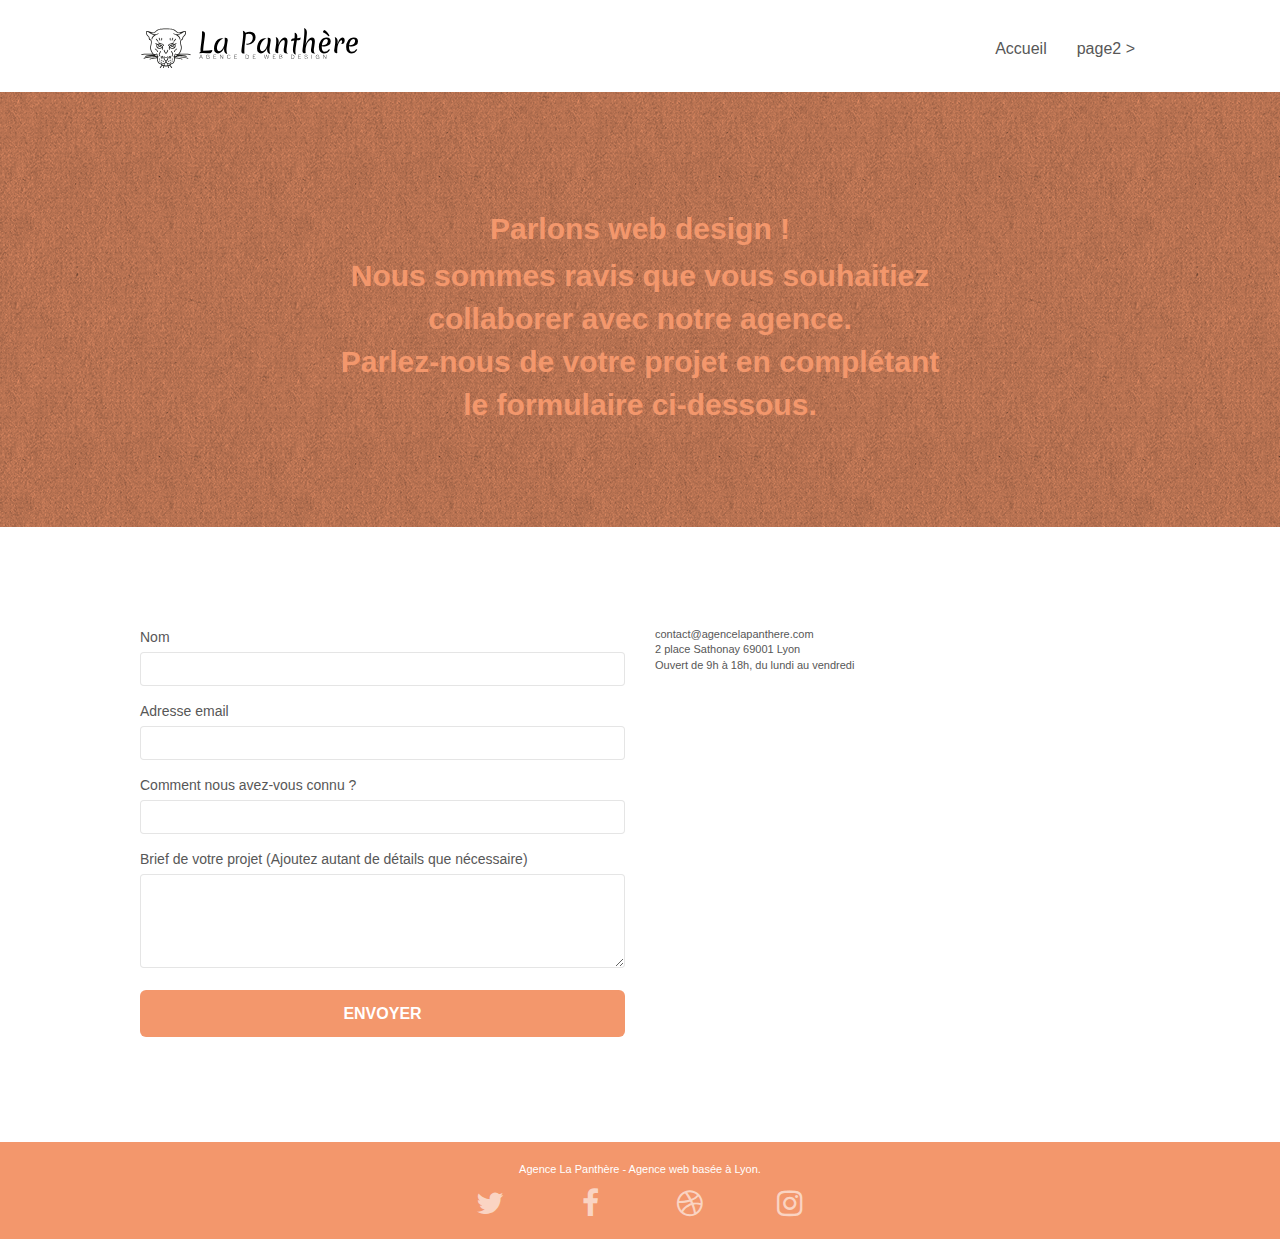
==== page2.html @ f2191a40 "start & first correc" ====
<!doctype html>
<html lang="Default">
<head>
    <meta charset="utf-8">
    <meta name="keywords" content="">
    <meta name="description" content="">
    <meta name="viewport" content="width=device-width, initial-scale=1.0, viewport-fit=cover">
    <link rel="shortcut icon" type="image/png" href="favicon.jpg">
    
	<link rel="stylesheet" type="text/css" href="./css/bootstrap.css">
	<link rel="stylesheet" type="text/css" href="style.css">
	<link rel="stylesheet" type="text/css" href="./css/font-awesome.css">
	<link rel="stylesheet" type="text/css" href="./css/et-line.css">
	
    
	<script src="./js/jquery-2.1.0.js"></script>
	<script src="./js/bootstrap.js"></script>
	<script src="./js/blocs.js"></script>
	<script src="./js/jqBootstrapValidation.js"></script>
	<script src="./js/formHandler.js"></script>
    <title>page2</title>

    
<!-- Analytics -->
 
<!-- Analytics END -->
    
</head>
<body>
<!-- Principal conteneur -->
<div class="page-container">
    
<!-- bloc-0 -->
<div class="bloc bgc-white l-bloc " id="bloc-0">
	<div class="container bloc-sm">
		<nav class="navbar row">
			<div class="navbar-header">
				<a class="navbar-brand" href="index.html"><img src="img/agence-la-panthere-monochrome.svg" alt="atlanta web design logo" height="40" /></a>
				<button id="nav-toggle" type="button" class="ui-navbar-toggle navbar-toggle" data-toggle="collapse" data-target=".navbar-1">
					<span class="sr-only">Toggle navigation</span><span class="icon-bar"></span><span class="icon-bar"></span><span class="icon-bar"></span>
				</button>
			</div>
			<div class="collapse navbar-collapse navbar-1 special-dropdown-nav">
				<ul class="site-navigation nav navbar-nav">
					<li>
						<a href="index.html">Accueil</a>
					</li>
					<li>
					</li>
					<li>
						<a href="page2.html">page2 &gt;</a>
					</li>
				</ul>
			</div>
		</nav>
	</div>
</div>
<!-- bloc-0 END -->

<!-- bloc-6 -->
<div class="bloc bg-dots-bg bg-repeat bgc-atomic-tangerine d-bloc bloc-bg-texture texture-paper" id="bloc-6">
	<div class="container bloc-lg">
		<div class="row">
			<div class="col-sm-12">
				<h1 class="text-center hero-bloc-text tc-white">
					Parlons web design !
				</h1>
				<p class="text-center mg-lg tc-white tight-width-whitespace">
					Nous sommes ravis que vous souhaitiez collaborer avec notre agence.<br>
					Parlez-nous de votre projet en complétant le formulaire ci-dessous.
				</p>
			</div>
		</div>
	</div>
</div>
<!-- bloc-6 END -->

<!-- bloc-7 -->
<div class="bloc bgc-white l-bloc" id="bloc-7">
	<div class="container bloc-lg">
		<div class="row">
			<div class="col-sm-6">
				<form id="form_1" novalidate success-msg="Your message has been sent." fail-msg="Sorry it seems that our mail server is not responding, Sorry for the inconvenience!">
					<div class="form-group">
						<label>
							Nom
						</label>
						<input id="name" class="form-control" required />
					</div>
					<div class="form-group">
						<label>
							Adresse email
						</label>
						<input id="email" class="form-control" type="email" required />
					</div>
					<div class="form-group">
						<label>
							Comment nous avez-vous connu ?
						</label>
						<input class="form-control" type="email" required id="input_504" />
					</div>
					<div class="form-group">
						<label>
							Brief de votre projet (Ajoutez autant de détails que nécessaire)<br>
						</label><textarea id="message" class="form-control" rows="4" cols="50" required></textarea>
					</div> 
					<button class="bloc-button btn btn-lg btn-block cta-hero btn-atomic-tangerine" type="submit">
						Envoyer
					</button>
				</form>
			</div>
			<div class="col-sm-6">
				<p>
					contact@agencelapanthere.com<br>2 place Sathonay 69001 Lyon<br>Ouvert de 9h à 18h, du lundi au vendredi<br>
				</p>
			</div>
		</div>
	</div>
</div>
<!-- bloc-7 END -->

<!-- ScrollToTop Button -->
<a class="bloc-button btn btn-d scrollToTop" onclick="scrollToTarget('1')"><span class="fa fa-chevron-up"></span></a>
<!-- ScrollToTop Button END-->


<!-- Footer - bloc-8 -->
<div class="bloc bgc-atomic-tangerine d-bloc" id="bloc-8">
	<div class="container bloc-sm">
		<div class="row">
			<div class="col-sm-12">
				<p class="text-center white">
					Agence La Panthère - Agence web basée à Lyon.<br>
				</p>
				<div class="row row-no-gutters social">
					<div class="col-sm-3">
						<div class="text-center">
							<a class="social" href="index.html"><span class="fa fa-twitter icon-md"></span></a>
						</div>
					</div>
					<div class="col-sm-3">
						<div class="text-center">
							<a class="social" href="index.html"><span class="fa fa-facebook icon-md"></span></a>
						</div>
					</div>
					<div class="col-sm-3">
						<div class="text-center">
							<a class="social" href="index.html"><span class="fa fa-dribbble icon-md"></span></a>
						</div>
					</div>
					<div class="col-sm-3">
						<div class="text-center">
							<a class="social" href="index.html"><span class="fa fa-instagram icon-md"></span></a>
						</div>
					</div>
				</div>
			</div>
		</div>
	</div>
</div>
<!-- Footer - bloc-8 END -->

</div>
<!-- Principal conteneur END -->
    

</body>
</html>
---- style.css ----
body {
    margin: 0;
    padding: 0;
    background: #FFF;
    overflow-x: hidden;
    -webkit-font-smoothing: antialiased;
    -moz-osx-font-smoothing: grayscale;
}

a,
button {
    transition: all .3s ease-in-out;
    outline: none!important;
}

a:hover {
    text-decoration: none;
    cursor: pointer;
}

#page-loading-blocs-notifaction {
    position: fixed;
    top: 0;
    bottom: 0;
    width: 100%;
    z-index: 100000;
    background: #FFFFFF url("img/pageload-spinner.gif") no-repeat center center;
}

.bloc {
    width: 100%;
    clear: both;
    background: 50% 50% no-repeat;
    padding: 0 50px;
    -webkit-background-size: cover;
    -moz-background-size: cover;
    -o-background-size: cover;
    background-size: cover;
    position: relative;
}

.bloc .container {
    padding-left: 0;
    padding-right: 0;
}

.bloc-lg {
    padding: 100px 50px;
}

.bloc-md {
    padding: 50px;
}

.bloc-sm {
    padding: 20px 50px;
}

.bg-center,
.bg-l-edge,
.bg-r-edge,
.bg-t-edge,
.bg-b-edge,
.bg-tl-edge,
.bg-bl-edge,
.bg-tr-edge,
.bg-br-edge,
.bg-repeat {
    -webkit-background-size: auto!important;
    -moz-background-size: auto!important;
    -o-background-size: auto!important;
    background-size: auto!important;
}

.bg-repeat {
    background: repeat;
}

.bg-t-edge {
    background: top no-repeat;
}

.bloc-bg-texture::before {
    content: "";
    background-size: 2px 2px;
    position: absolute;
    top: 0;
    bottom: 0;
    left: 0;
    right: 0;
}

.texture-paper::before {
    background: url("img/texture-paper.png");
    background-size: 280px 280px;
}

.b-parallax {
    background-attachment: fixed;
}

.d-bloc {
    color: rgba(255, 255, 255, .7);
}

.d-bloc button:hover {
    color: rgba(255, 255, 255, .9);
}

.d-bloc .icon-round,
.d-bloc .icon-square,
.d-bloc .icon-rounded,
.d-bloc .icon-semi-rounded-a,
.d-bloc .icon-semi-rounded-b {
    border-color: rgba(255, 255, 255, .9);
}

.d-bloc .divider-h span {
    border-color: rgba(255, 255, 255, .2);
}

.d-bloc .a-btn,
.d-bloc .navbar a,
.d-bloc .navbar-brand,
.d-bloc a .icon-sm,
.d-bloc a .icon-md,
.d-bloc a .icon-lg,
.d-bloc a .icon-xl,
.d-bloc h1 a,
.d-bloc h2 a,
.d-bloc h3 a,
.d-bloc h4 a,
.d-bloc h5 a,
.d-bloc h6 a,
.d-bloc p a {
    color: rgba(255, 255, 255, .6);
}

.d-bloc .a-btn:hover,
.d-bloc .navbar a:hover,
.d-bloc .navbar-brand:hover,
.d-bloc a:hover .icon-sm,
.d-bloc a:hover .icon-md,
.d-bloc a:hover .icon-lg,
.d-bloc a:hover .icon-xl,
.d-bloc h1 a:hover,
.d-bloc h2 a:hover,
.d-bloc h3 a:hover,
.d-bloc h4 a:hover,
.d-bloc h5 a:hover,
.d-bloc h6 a:hover,
.d-bloc p a:hover {
    color: rgba(255, 255, 255, 1);
}

.d-bloc .navbar-toggle .icon-bar {
    background: rgba(255, 255, 255, 1);
}

.d-bloc .btn-wire,
.d-bloc .btn-wire:hover {
    color: rgba(255, 255, 255, 1);
    border-color: rgba(255, 255, 255, 1);
}

.d-bloc .panel {
    color: rgba(0, 0, 0, .5);
}

.d-bloc .panel button:hover {
    color: rgba(0, 0, 0, .7);
}

.d-bloc .panel icon {
    border-color: rgba(0, 0, 0, .7);
}

.d-bloc .panel .divider-h span {
    border-color: rgba(0, 0, 0, .1);
}

.d-bloc .panel .a-btn {
    color: rgba(0, 0, 0, .6);
}

.d-bloc .panel .a-btn:hover {
    color: rgba(0, 0, 0, 1);
}

.d-bloc .panel .btn-wire,
.d-bloc .panel .btn-wire:hover {
    color: rgba(0, 0, 0, .7);
    border-color: rgba(0, 0, 0, .3);
}

.d-bloc .panel,
.l-bloc {
    color: rgba(0, 0, 0, .5);
}

.d-bloc .panel button:hover,
.l-bloc button:hover {
    color: rgba(0, 0, 0, .7);
}

.l-bloc .icon-round,
.l-bloc .icon-square,
.l-bloc .icon-rounded,
.l-bloc .icon-semi-rounded-a,
.l-bloc .icon-semi-rounded-b {
    border-color: rgba(0, 0, 0, .7);
}

.d-bloc .panel .divider-h span,
.l-bloc .divider-h span {
    border-color: rgba(0, 0, 0, .1);
}

.d-bloc .panel .a-btn,
.l-bloc .a-btn,
.l-bloc .navbar a,
.l-bloc .navbar-brand,
.l-bloc a .icon-sm,
.l-bloc a .icon-md,
.l-bloc a .icon-lg,
.l-bloc a .icon-xl,
.l-bloc h1 a,
.l-bloc h2 a,
.l-bloc h3 a,
.l-bloc h4 a,
.l-bloc h5 a,
.l-bloc h6 a,
.l-bloc p a {
    color: rgba(0, 0, 0, .6);
}

.d-bloc .panel .a-btn:hover,
.l-bloc .a-btn:hover,
.l-bloc .navbar a:hover,
.l-bloc .navbar-brand:hover,
.l-bloc a:hover .icon-sm,
.l-bloc a:hover .icon-md,
.l-bloc a:hover .icon-lg,
.l-bloc a:hover .icon-xl,
.l-bloc h1 a:hover,
.l-bloc h2 a:hover,
.l-bloc h3 a:hover,
.l-bloc h4 a:hover,
.l-bloc h5 a:hover,
.l-bloc h6 a:hover,
.l-bloc p a:hover {
    color: rgba(0, 0, 0, 1);
}

.l-bloc .navbar-toggle .icon-bar {
    color: rgba(0, 0, 0, .6);
}

.d-bloc .panel .btn-wire,
.d-bloc .panel .btn-wire:hover,
.l-bloc .btn-wire,
.l-bloc .btn-wire:hover {
    color: rgba(0, 0, 0, .7);
    border-color: rgba(0, 0, 0, .3);
}

.voffset {
    margin-top: 30px;
}

.voffset-lg {
    margin-top: 80px;
}

.row-no-gutters {
    margin-right: 0;
    margin-left: 0;
}

.row.row-no-gutters > [class^="col-"],
.row.row-no-gutters > [class*=" col-"] {
    padding-right: 0;
    padding-left: 0;
}

#bloc-1-hero h1 {
    font-size: 32px;
}

.navbar {
    margin-bottom: 0;
    z-index: 1;
}

.navbar-brand {
    height: auto;
    padding: 3px 15px;
    font-size: 25px;
    font-weight: normal;
    font-weight: 600;
    line-height: 44px;
}

.navbar-brand img {
    max-height: 200px;
    margin: 0 5px 0 0;
    display: inline;
}

.navbar-brand img[src$=svg] {
    min-width: 100px;
}

.nav-center .navbar-brand img {
    margin: 0;
}

.navbar .nav {
    padding-top: 2px;
    margin-right: -16px;
    float: right;
    z-index: 1;
}

.nav > li {
    float: left;
    margin-top: 4px;
    font-size: 16px;
}

.navbar-nav .open .dropdown-menu > li > a {
    text-align: inherit;
}

.nav > li a:hover,
.nav > li a:focus {
    background: transparent;
}

.navbar-toggle {
    margin: 10px 10px 0 0;
    border: 0px;
}

.navbar-toggle:hover {
    background: transparent!important;
}

.navbar-toggle .icon-bar {
    background-color: rgba(0, 0, 0, .5);
    width: 26px;
}

.nav-invert .navbar .nav {
    float: left;
}

.nav-invert .navbar-header,
.nav-invert .navbar-brand {
    float: right;
    position: relative;
    z-index: 2;
}

@media (min-width: 768px) {
    .site-navigation {
        position: absolute;
        top: 50%;
        right: 20px;
        transform: translate(0, -50%);
        -webkit-transform: translateY(-50%);
    }
    .nav > li .dropdown-menu a,
    .nav > li .dropdown-menu a:hover {
        color: #484848;
    }
    .nav-invert .site-navigation {
        left: 0;
        right: 0;
    }
    .nav-center {
        text-align: center;
    }
    .nav-center .navbar-header {
        width: 100%;
    }
    .nav-center .navbar-header,
    .nav-center .navbar-brand,
    .nav-center .nav > li {
        float: none;
        display: inline-block;
    }
    .nav-center .site-navigation {
        position: relative;
        width: 100%;
        right: 0;
        margin-right: 0px;
        margin-top: 20px;
    }
    .nav-center.mini-nav .navbar-toggle {
        float: none;
        margin: 10px auto 0;
    }
}

.nav > li > .dropdown a {
    background: none!important;
    display: block;
    padding: 14px 15px;
}

nav .caret {
    margin: 0 5px;
}

.dropdown-menu .dropdown-menu {
    top: -8px;
    left: 100%;
}

.dropdown-menu .dropmenu-flow-right {
    top: 100%;
    left: 0;
    margin-left: -1px;
    border-top-left-radius: 0;
    border-top-right-radius: 0;
}

.dropdown-menu .dropdown span {
    border: 4px solid black;
    border-top-color: transparent;
    border-right-color: transparent;
    border-bottom-color: transparent;
    margin: 6px -5px 0 0!important;
    float: right;
}

.mg-md {
    margin-top: 10px;
    margin-bottom: 20px;
}

.mg-lg {
    margin-top: 10px;
    margin-bottom: 40px;
}

.btn {
    margin: 0 5px 5px 0;
}

.btn.pull-right {
    margin: 0 0 5px 5px;
}

.btn-d,
.btn-d:hover,
.btn-d:focus {
    color: #FFF;
    background: rgba(0, 0, 0, .3);
}

button {
    outline: none!important;
}

.btn-rd {
    border-radius: 40px;
}

.btn-clean {
    border: 1px solid rgba(0, 0, 0, .08);
    border-bottom-color: rgba(0, 0, 0, .1);
    text-shadow: 0 1px 0 rgba(0, 0, 1, .1);
    box-shadow: 0 1px 3px rgba(0, 0, 1, .25), inset 0 1px 0 0 rgba(255, 255, 255, .15);
}

.icon-md {
    font-size: 30px!important;
}

.icon-lg {
    font-size: 60px!important;
}

.sm-shadow {
    text-shadow: 0 1px 2px rgba(0, 0, 0, .3);
}

.panel-sq,
.panel-sq .panel-heading,
.panel-sq .panel-footer {
    border-radius: 0;
}

.panel-rd {
    border-radius: 30px;
}

.panel-rd .panel-heading {
    border-radius: 29px 29px 0 0;
}

.panel-rd .panel-footer {
    border-radius: 0 0 29px 29px;
}

.form-control {
    border-color: rgba(0, 0, 0, .1);
    box-shadow: none;
}

.scrollToTop {
    width: 40px;
    height: 40px;
    position: fixed;
    bottom: 20px;
    right: 20px;
    opacity: 0;
    z-index: 500;
    transition: all .3s ease-in-out;
}

.scrollToTop span {
    margin-top: 6px;
}

.showScrollTop {
    font-size: 14px;
    opacity: 1;
}

a[data-lightbox] {
    position: relative;
    display: block;
    text-align: center;
}

a[data-lightbox]:hover::before {
    content: "+";
    font-family: "HelveticaNeue-Light", "Helvetica Neue Light", "Helvetica Neue", Helvetica, Arial;
    font-size: 32px;
    width: 50px;
    height: 50px;
    margin-left: -25px;
    border-radius: 50%;
    background: rgba(0, 0, 0, .6);
    color: #FFF;
    font-weight: 100;
    z-index: 1;
    position: absolute;
    top: 50%;
    transform: translateY(-50%);
    -webkit-transform: translateY(-50%);
}

a[data-lightbox]:hover img {
    opacity: 0.6;
    -webkit-animation-fill-mode: none;
    animation-fill-mode: none;
}

#lightbox-modal {
    display: flex;
    align-items: center;
}

#lightbox-modal .modal-dialog {
    width: 90%;
    max-width: 900px;
    margin: 0 auto 0;
}

#lightbox-modal .modal-dialog img {
    max-height: 90vh;
    margin: 0 auto;
}

.lightbox-caption {
    padding: 20px;
    color: #FFF;
    background: rgba(0, 0, 0, .5);
    position: absolute;
    left: 15px;
    right: 15px;
    bottom: 5px;
}

.close-lightbox {
    color: #FFF;
    font-size: 30px;
    position: absolute;
    top: 20px;
    right: 20px;
    z-index: 20;
    background: rgba(0, 0, 0, .5);
    border: none;
    line-height: 30px;
    padding: 0 9px 5px;
    opacity: 0.3;
}

.close-lightbox:hover,
.next-lightbox:hover,
.prev-lightbox:hover {
    opacity: 1.0;
    color: #FFF;
}

.next-lightbox,
.prev-lightbox {
    font-size: 20px;
    color: rgba(255, 255, 255, .9);
    background: rgba(0, 0, 0, .5);
    transition: all .2s ease-in-out;
    position: absolute;
    top: 45%;
    z-index: 1;
    opacity: 0.4;
}

.next-lightbox {
    padding: 6px 8px 1px 13px;
    right: 25px;
}

.prev-lightbox {
    padding: 6px 13px 1px 10px;
    left: 25px;
}

.snapshot-lb .modal-body {
    padding-bottom: 45px;
}

.snapshot-lb .lightbox-caption {
    padding: 0;
    color: rgba(0, 0, 0, .5);
    background: none;
}

h1,
h2,
h3,
h4,
h5,
h6,
p,
label,
.btn,
a {
    font-family: "helvetica";
    font-weight: 400;
    color: #575757!important;
}

.container {
    max-width: 1000px;
}

.hero-bloc-text {
    font-size: 38px;
}

.hero-bloc-text-sub {
    font-size: 36px;
}

.statement-bloc-text {
    line-height: 26px;
    font-style: italic;
    font-size: 20px;
    text-align: center;
    font-weight: lighter;
    max-width: 520px;
    margin: auto auto auto auto;
}

p {
    font-size: 11px;
}

.tight-width-whitespace {
    max-width: 600px;
    margin: auto auto auto auto;
}

.h1 {
    font-size: 20px;
    font-family: "Open Sans";
}

.cta-hero {
    margin-top: 22px;
    color: #FFFFFF!important;
    text-transform: uppercase;
    padding: 12px 28px 12px 28px;
    font-size: 16px;
    font-weight: 700;
}

.social {
    max-width: 400px;
    margin: auto auto auto auto;
}

h2 {
    font-size: 22px;
    line-height: 1.4em;
}

h3 {
    font-size: 15px;
    text-transform: uppercase;
    font-weight: 700;
    color: #333333!important;
}

.med-width-whitespace {
    max-width: 800px;
    margin: auto auto auto auto;
    box-shadow: 0px 0px 0px #000000;
}

h1 {
    color: #333333!important;
}

h4 {
    color: #333333!important;
}

.icons {
    margin-bottom: 14px;
    margin-top: 24px;
}

.white {
    color: #FFFFFF!important;
}

.portfolio-thumb {
    margin-bottom: 24px;
}

.portfolio-row {
    margin-bottom: 44px;
    margin-top: 50px;
}

.avatar {
    box-shadow: 0px 4px 9px rgba(0, 0, 0, 0.3);
}

.black-background {
    background-color: rgba(165, 147, 99, 0.7);
    padding: 40px 40px 40px 40px;
}

.bold-link {
    font-weight: 900;
    text-decoration: underline!important;
}

.bgc-white {
    background-color: #FFFFFF;
}

.bgc-dark-slate-blue {
    background-color: #364577;
}

.bgc-atomic-tangerine {
    background-color: #F3976C;
}

.tc-white {
    color: #F3976C!important;
    font-size: 30px;
    font-weight: 700;
}

.btn-atomic-tangerine {
    background: #F3976C;
    color: #FFFFFF!important;
}

.btn-atomic-tangerine:hover {
    background: #c27956!important;
    color: #FFFFFF!important;
}

.ltc-white {
    color: #FFFFFF!important;
}

.ltc-white:hover {
    color: #cccccc!important;
}

.ltc-atomic-tangerine {
    color: #F3976C!important;
}

.ltc-atomic-tangerine:hover {
    color: #c27956!important;
}

.icon-dark-slate-blue {
    color: #364577!important;
    border-color: #364577!important;
}

.bg-dots-bg {
    background-image: url("img/dots-bg.png");
}

.bg-lines-h2-bg {
    background-image: url("img/lines-h2-bg.png");
}

.bg-banniere {
    background-image: url("img/agence-la-panthere.jpg");
}

.bg-presentation {
    background-image: url("img/image-de-presentation.bmp");
}

@media (max-width: 1024px) {
    .bloc {
        padding-left: 20px;
        padding-right: 20px;
    }
    .bloc.full-width-bloc,
    .bloc-tile-2.full-width-bloc .container,
    .bloc-tile-3.full-width-bloc .container,
    .bloc-tile-4.full-width-bloc .container {
        padding-left: 0;
        padding-right: 0;
    }
}

@media (max-width: 992px) and (min-width: 768px) {
    .navbar .nav {
        max-width: 80%
    }
    .nav-center.navbar .nav {
        max-width: 100%
    }
}

@media only screen and (min-device-width: 768px) and (max-device-width: 1024px) and (orientation: landscape) {
    .b-parallax {
        background-attachment: scroll;
    }
}

@media only screen and (min-device-width: 1024px) and (max-device-width: 1366px) and (-webkit-min-device-pixel-ratio: 1.5) {
    .b-parallax {
        background-attachment: scroll;
    }
}

@media (max-width: 991px) {
    .container {
        width: 100%;
    }
    .b-parallax {
        background-attachment: scroll;
    }
    .page-container,
    #hero-bloc {
        overflow-x: hidden;
        position: relative;
    }
    .bloc {
        padding-left: constant(safe-area-inset-left);
        padding-right: constant(safe-area-inset-right);
    }
    .bloc-group,
    .bloc-group .bloc {
        display: block;
        width: 100%;
    }
    .bloc-fill-screen .fill-bloc-top-edge,
    .bloc-fill-screen .fill-bloc-bottom-edge {
        padding: 0 20px;
        padding-left: constant(safe-area-inset-left);
        padding-right: constant(safe-area-inset-right);
    }
}

@media (max-width: 767px) {
    .page-container {
        overflow-x: hidden;
        position: relative;
    }
    h1,
    h2,
    h3,
    h4,
    h5,
    h6,
    p,
    #disqus_thread {
        padding-left: 10px!important;
        padding-right: 10px!important;
    }
    .b-parallax {
        background-attachment: scroll;
    }
    .navbar .nav {
        padding-top: 0;
        border-top: 1px solid rgba(0, 0, 0, .2);
        float: none!important;
    }
    .navbar.row {
        margin-left: 0;
        margin-right: 0;
    }
    .site-navigation {
        position: inherit;
        transform: none;
        -webkit-transform: none;
        -ms-transform: none;
    }
    .nav > li {
        margin-top: 0;
        border-bottom: 1px solid rgba(0, 0, 0, .1);
        background: rgba(0, 0, 0, .05);
        text-align: left;
        padding-left: 15px;
        width: 100%;
    }
    .nav > li:hover {
        background: rgba(0, 0, 0, .08);
    }
    .dropdown .dropdown a .caret {
        float: none;
        margin: 5px 0 0 10px!important;
        border: 4px solid black;
        border-bottom-color: transparent;
        border-right-color: transparent;
        border-left-color: transparent;
    }
    #hero-bloc .navbar .nav {
        background: rgba(0, 0, 0, .8);
    }
    #hero-bloc .navbar .nav a {
        color: rgba(255, 255, 255, .6);
    }
    .hero {
        padding: 50px 0;
    }
    .hero-nav {
        left: -1px;
        right: -1px;
    }
    .navbar-collapse {
        padding: 0;
        overflow-x: hidden;
        -webkit-box-shadow: none;
        box-shadow: none;
    }
    .navbar-brand img {
        max-height: 40px;
        width: auto;
    }
    .nav-invert .navbar-header {
        float: none;
        width: 100%;
    }
    .nav-invert .navbar-toggle {
        float: left;
        margin-left: 10px;
    }
    .bloc {
        padding-left: 0;
        padding-right: 0;
    }
    .bloc-xxl,
    .bloc-xl,
    .bloc-lg {
        padding: 40px 0;
    }
    .bloc-sm,
    .bloc-md {
        padding-left: 0;
        padding-right: 0;
    }
    .bloc-tile-2 .container,
    .bloc-tile-3 .container,
    .bloc-tile-4 .container,
    .bloc-fill-screen .fill-bloc-top-edge,
    .bloc-fill-screen .fill-bloc-bottom-edge {
        padding-left: 0;
        padding-right: 0;
    }
    .a-block {
        padding: 0 10px;
    }
    .btn-dwn {
        display: none;
    }
    .voffset {
        margin-top: 5px;
    }
    .voffset-md {
        margin-top: 20px;
    }
    .voffset-lg {
        margin-top: 30px;
    }
    form {
        padding: 5px;
    }
    .close-lightbox {
        display: inline-block;
    }
    .blocsapp-device-iphone5 {
        background-size: 216px 425px;
        padding-top: 60px;
        width: 216px;
        height: 425px;
    }
    .blocsapp-device-iphone5 img {
        width: 180px;
        height: 320px;
    }
}

@media (max-width: 400px) {
    .bloc {
        padding-left: 0;
        padding-right: 0;
    }
}

@media (max-width: 767px) {
    .bloc-mob-center-text {
        text-align: center;
    }
}
---- css/et-line.css ----
@font-face {
    font-family: et-line;
    src: url(../fonts/et-line.eot);
    src: url(../fonts/et-line.eot?#iefix) format('embedded-opentype'), url(../fonts/et-line.woff) format('woff'), url(../fonts/et-line.ttf) format('truetype'), url(../fonts/et-line.svg#et-line) format('svg');
    font-weight: 400;
    font-style: normal
}

.et-icon-adjustments,
.et-icon-alarmclock,
.et-icon-anchor,
.et-icon-aperture,
.et-icon-attachment,
.et-icon-bargraph,
.et-icon-basket,
.et-icon-beaker,
.et-icon-bike,
.et-icon-book-open,
.et-icon-briefcase,
.et-icon-browser,
.et-icon-calendar,
.et-icon-camera,
.et-icon-caution,
.et-icon-chat,
.et-icon-circle-compass,
.et-icon-clipboard,
.et-icon-clock,
.et-icon-cloud,
.et-icon-compass,
.et-icon-desktop,
.et-icon-dial,
.et-icon-document,
.et-icon-documents,
.et-icon-download,
.et-icon-dribbble,
.et-icon-edit,
.et-icon-envelope,
.et-icon-expand,
.et-icon-facebook,
.et-icon-flag,
.et-icon-focus,
.et-icon-gears,
.et-icon-genius,
.et-icon-gift,
.et-icon-global,
.et-icon-globe,
.et-icon-googleplus,
.et-icon-grid,
.et-icon-happy,
.et-icon-hazardous,
.et-icon-heart,
.et-icon-hotairballoon,
.et-icon-hourglass,
.et-icon-key,
.et-icon-laptop,
.et-icon-layers,
.et-icon-lifesaver,
.et-icon-lightbulb,
.et-icon-linegraph,
.et-icon-linkedin,
.et-icon-lock,
.et-icon-magnifying-glass,
.et-icon-map,
.et-icon-map-pin,
.et-icon-megaphone,
.et-icon-mic,
.et-icon-mobile,
.et-icon-newspaper,
.et-icon-notebook,
.et-icon-paintbrush,
.et-icon-paperclip,
.et-icon-pencil,
.et-icon-phone,
.et-icon-picture,
.et-icon-pictures,
.et-icon-piechart,
.et-icon-presentation,
.et-icon-pricetags,
.et-icon-printer,
.et-icon-profile-female,
.et-icon-profile-male,
.et-icon-puzzle,
.et-icon-quote,
.et-icon-recycle,
.et-icon-refresh,
.et-icon-ribbon,
.et-icon-rss,
.et-icon-sad,
.et-icon-scissors,
.et-icon-scope,
.et-icon-search,
.et-icon-shield,
.et-icon-speedometer,
.et-icon-strategy,
.et-icon-streetsign,
.et-icon-tablet,
.et-icon-target,
.et-icon-telescope,
.et-icon-toolbox,
.et-icon-tools,
.et-icon-tools-2,
.et-icon-trophy,
.et-icon-tumblr,
.et-icon-twitter,
.et-icon-upload,
.et-icon-video,
.et-icon-wallet,
.et-icon-wine {
    font-family: et-line;
    speak: none;
    font-style: normal;
    font-weight: 400;
    font-variant: normal;
    text-transform: none;
    line-height: 1;
    -webkit-font-smoothing: antialiased;
    -moz-osx-font-smoothing: grayscale;
    display: inline-block
}

.et-icon-mobile:before {
    content: "\e000"
}

.et-icon-laptop:before {
    content: "\e001"
}

.et-icon-desktop:before {
    content: "\e002"
}

.et-icon-tablet:before {
    content: "\e003"
}

.et-icon-phone:before {
    content: "\e004"
}

.et-icon-document:before {
    content: "\e005"
}

.et-icon-documents:before {
    content: "\e006"
}

.et-icon-search:before {
    content: "\e007"
}

.et-icon-clipboard:before {
    content: "\e008"
}

.et-icon-newspaper:before {
    content: "\e009"
}

.et-icon-notebook:before {
    content: "\e00a"
}

.et-icon-book-open:before {
    content: "\e00b"
}

.et-icon-browser:before {
    content: "\e00c"
}

.et-icon-calendar:before {
    content: "\e00d"
}

.et-icon-presentation:before {
    content: "\e00e"
}

.et-icon-picture:before {
    content: "\e00f"
}

.et-icon-pictures:before {
    content: "\e010"
}

.et-icon-video:before {
    content: "\e011"
}

.et-icon-camera:before {
    content: "\e012"
}

.et-icon-printer:before {
    content: "\e013"
}

.et-icon-toolbox:before {
    content: "\e014"
}

.et-icon-briefcase:before {
    content: "\e015"
}

.et-icon-wallet:before {
    content: "\e016"
}

.et-icon-gift:before {
    content: "\e017"
}

.et-icon-bargraph:before {
    content: "\e018"
}

.et-icon-grid:before {
    content: "\e019"
}

.et-icon-expand:before {
    content: "\e01a"
}

.et-icon-focus:before {
    content: "\e01b"
}

.et-icon-edit:before {
    content: "\e01c"
}

.et-icon-adjustments:before {
    content: "\e01d"
}

.et-icon-ribbon:before {
    content: "\e01e"
}

.et-icon-hourglass:before {
    content: "\e01f"
}

.et-icon-lock:before {
    content: "\e020"
}

.et-icon-megaphone:before {
    content: "\e021"
}

.et-icon-shield:before {
    content: "\e022"
}

.et-icon-trophy:before {
    content: "\e023"
}

.et-icon-flag:before {
    content: "\e024"
}

.et-icon-map:before {
    content: "\e025"
}

.et-icon-puzzle:before {
    content: "\e026"
}

.et-icon-basket:before {
    content: "\e027"
}

.et-icon-envelope:before {
    content: "\e028"
}

.et-icon-streetsign:before {
    content: "\e029"
}

.et-icon-telescope:before {
    content: "\e02a"
}

.et-icon-gears:before {
    content: "\e02b"
}

.et-icon-key:before {
    content: "\e02c"
}

.et-icon-paperclip:before {
    content: "\e02d"
}

.et-icon-attachment:before {
    content: "\e02e"
}

.et-icon-pricetags:before {
    content: "\e02f"
}

.et-icon-lightbulb:before {
    content: "\e030"
}

.et-icon-layers:before {
    content: "\e031"
}

.et-icon-pencil:before {
    content: "\e032"
}

.et-icon-tools:before {
    content: "\e033"
}

.et-icon-tools-2:before {
    content: "\e034"
}

.et-icon-scissors:before {
    content: "\e035"
}

.et-icon-paintbrush:before {
    content: "\e036"
}

.et-icon-magnifying-glass:before {
    content: "\e037"
}

.et-icon-circle-compass:before {
    content: "\e038"
}

.et-icon-linegraph:before {
    content: "\e039"
}

.et-icon-mic:before {
    content: "\e03a"
}

.et-icon-strategy:before {
    content: "\e03b"
}

.et-icon-beaker:before {
    content: "\e03c"
}

.et-icon-caution:before {
    content: "\e03d"
}

.et-icon-recycle:before {
    content: "\e03e"
}

.et-icon-anchor:before {
    content: "\e03f"
}

.et-icon-profile-male:before {
    content: "\e040"
}

.et-icon-profile-female:before {
    content: "\e041"
}

.et-icon-bike:before {
    content: "\e042"
}

.et-icon-wine:before {
    content: "\e043"
}

.et-icon-hotairballoon:before {
    content: "\e044"
}

.et-icon-globe:before {
    content: "\e045"
}

.et-icon-genius:before {
    content: "\e046"
}

.et-icon-map-pin:before {
    content: "\e047"
}

.et-icon-dial:before {
    content: "\e048"
}

.et-icon-chat:before {
    content: "\e049"
}

.et-icon-heart:before {
    content: "\e04a"
}

.et-icon-cloud:before {
    content: "\e04b"
}

.et-icon-upload:before {
    content: "\e04c"
}

.et-icon-download:before {
    content: "\e04d"
}

.et-icon-target:before {
    content: "\e04e"
}

.et-icon-hazardous:before {
    content: "\e04f"
}

.et-icon-piechart:before {
    content: "\e050"
}

.et-icon-speedometer:before {
    content: "\e051"
}

.et-icon-global:before {
    content: "\e052"
}

.et-icon-compass:before {
    content: "\e053"
}

.et-icon-lifesaver:before {
    content: "\e054"
}

.et-icon-clock:before {
    content: "\e055"
}

.et-icon-aperture:before {
    content: "\e056"
}

.et-icon-quote:before {
    content: "\e057"
}

.et-icon-scope:before {
    content: "\e058"
}

.et-icon-alarmclock:before {
    content: "\e059"
}

.et-icon-refresh:before {
    content: "\e05a"
}

.et-icon-happy:before {
    content: "\e05b"
}

.et-icon-sad:before {
    content: "\e05c"
}

.et-icon-facebook:before {
    content: "\e05d"
}

.et-icon-twitter:before {
    content: "\e05e"
}

.et-icon-googleplus:before {
    content: "\e05f"
}

.et-icon-rss:before {
    content: "\e060"
}

.et-icon-tumblr:before {
    content: "\e061"
}

.et-icon-linkedin:before {
    content: "\e062"
}

.et-icon-dribbble:before {
    content: "\e063"
}
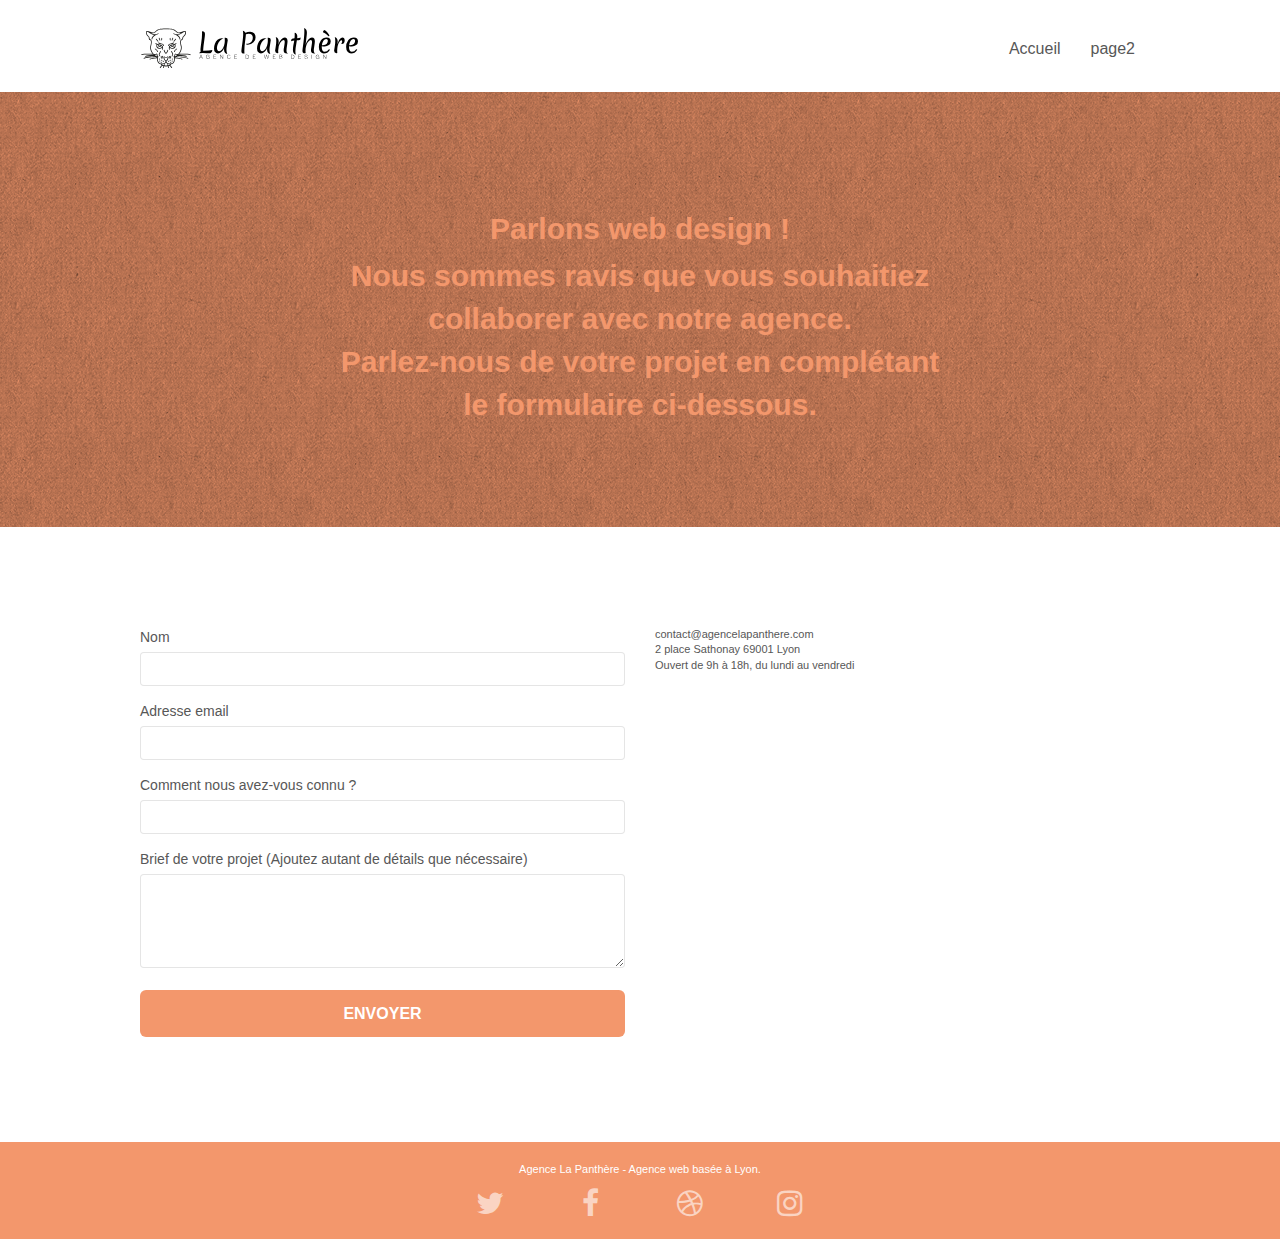
==== commit cc9b9a79: "correc méta, indentation, balise" ====
--- a/page2.html
+++ b/page2.html
@@ -1,168 +1,160 @@
 <!doctype html>
-<html lang="Default">
+<html lang="FR">
 <head>
-    <meta charset="utf-8">
-    <meta name="keywords" content="">
-    <meta name="description" content="">
-    <meta name="viewport" content="width=device-width, initial-scale=1.0, viewport-fit=cover">
-    <link rel="shortcut icon" type="image/png" href="favicon.jpg">
-    
+	<meta charset="utf-8">
+	<meta name="description" content="Contactez notre agence la Panthère">
+	<meta name="viewport" content="width=device-width, initial-scale=1.0, viewport-fit=cover">
+	<link rel="shortcut icon" type="image/png" href="favicon.jpg">
+	
 	<link rel="stylesheet" type="text/css" href="./css/bootstrap.css">
 	<link rel="stylesheet" type="text/css" href="style.css">
 	<link rel="stylesheet" type="text/css" href="./css/font-awesome.css">
 	<link rel="stylesheet" type="text/css" href="./css/et-line.css">
 	
-    
+	
 	<script src="./js/jquery-2.1.0.js"></script>
 	<script src="./js/bootstrap.js"></script>
-	<script src="./js/blocs.js"></script>
+	<script src="./js/blocs.min.js"></script>
 	<script src="./js/jqBootstrapValidation.js"></script>
 	<script src="./js/formHandler.js"></script>
-    <title>page2</title>
+	<title>Contactez nous !</title>
 
-    
-<!-- Analytics -->
- 
-<!-- Analytics END -->
-    
 </head>
 <body>
-<!-- Principal conteneur -->
-<div class="page-container">
-    
-<!-- bloc-0 -->
-<div class="bloc bgc-white l-bloc " id="bloc-0">
-	<div class="container bloc-sm">
-		<nav class="navbar row">
-			<div class="navbar-header">
-				<a class="navbar-brand" href="index.html"><img src="img/agence-la-panthere-monochrome.svg" alt="atlanta web design logo" height="40" /></a>
-				<button id="nav-toggle" type="button" class="ui-navbar-toggle navbar-toggle" data-toggle="collapse" data-target=".navbar-1">
-					<span class="sr-only">Toggle navigation</span><span class="icon-bar"></span><span class="icon-bar"></span><span class="icon-bar"></span>
-				</button>
+	<!-- Principal conteneur -->
+	<div class="page-container">
+		<header>
+			<!-- bloc-0 -->
+			<div class="bloc bgc-white l-bloc " id="bloc-0">
+				<div class="container bloc-sm">
+					<nav class="navbar row">
+						<div class="navbar-header">
+							<a class="navbar-brand" href="index.html"><img src="img/agence-la-panthere-monochrome.svg" alt="atlanta web design logo" height="40" /></a>
+							<button id="nav-toggle" type="button" class="ui-navbar-toggle navbar-toggle" data-toggle="collapse" data-target=".navbar-1">
+								<span class="sr-only">Toggle navigation</span><span class="icon-bar"></span><span class="icon-bar"></span><span class="icon-bar"></span>
+							</button>
+						</div>
+						<div class="collapse navbar-collapse navbar-1 special-dropdown-nav">
+							<ul class="site-navigation nav navbar-nav">
+								<li>
+									<a href="index.html">Accueil</a>
+								</li>
+								<li>
+								</li>
+								<li>
+									<a href="page2.html">page2</a>
+								</li>
+							</ul>
+						</div>
+					</nav>
+				</div>
 			</div>
-			<div class="collapse navbar-collapse navbar-1 special-dropdown-nav">
-				<ul class="site-navigation nav navbar-nav">
-					<li>
-						<a href="index.html">Accueil</a>
-					</li>
-					<li>
-					</li>
-					<li>
-						<a href="page2.html">page2 &gt;</a>
-					</li>
-				</ul>
-			</div>
-		</nav>
-	</div>
-</div>
-<!-- bloc-0 END -->
-
-<!-- bloc-6 -->
-<div class="bloc bg-dots-bg bg-repeat bgc-atomic-tangerine d-bloc bloc-bg-texture texture-paper" id="bloc-6">
-	<div class="container bloc-lg">
-		<div class="row">
-			<div class="col-sm-12">
-				<h1 class="text-center hero-bloc-text tc-white">
-					Parlons web design !
-				</h1>
-				<p class="text-center mg-lg tc-white tight-width-whitespace">
-					Nous sommes ravis que vous souhaitiez collaborer avec notre agence.<br>
-					Parlez-nous de votre projet en complétant le formulaire ci-dessous.
-				</p>
-			</div>
-		</div>
-	</div>
-</div>
-<!-- bloc-6 END -->
-
-<!-- bloc-7 -->
-<div class="bloc bgc-white l-bloc" id="bloc-7">
-	<div class="container bloc-lg">
-		<div class="row">
-			<div class="col-sm-6">
-				<form id="form_1" novalidate success-msg="Your message has been sent." fail-msg="Sorry it seems that our mail server is not responding, Sorry for the inconvenience!">
-					<div class="form-group">
-						<label>
-							Nom
-						</label>
-						<input id="name" class="form-control" required />
-					</div>
-					<div class="form-group">
-						<label>
-							Adresse email
-						</label>
-						<input id="email" class="form-control" type="email" required />
-					</div>
-					<div class="form-group">
-						<label>
-							Comment nous avez-vous connu ?
-						</label>
-						<input class="form-control" type="email" required id="input_504" />
-					</div>
-					<div class="form-group">
-						<label>
-							Brief de votre projet (Ajoutez autant de détails que nécessaire)<br>
-						</label><textarea id="message" class="form-control" rows="4" cols="50" required></textarea>
-					</div> 
-					<button class="bloc-button btn btn-lg btn-block cta-hero btn-atomic-tangerine" type="submit">
-						Envoyer
-					</button>
-				</form>
-			</div>
-			<div class="col-sm-6">
-				<p>
-					contact@agencelapanthere.com<br>2 place Sathonay 69001 Lyon<br>Ouvert de 9h à 18h, du lundi au vendredi<br>
-				</p>
-			</div>
-		</div>
-	</div>
-</div>
-<!-- bloc-7 END -->
-
-<!-- ScrollToTop Button -->
-<a class="bloc-button btn btn-d scrollToTop" onclick="scrollToTarget('1')"><span class="fa fa-chevron-up"></span></a>
-<!-- ScrollToTop Button END-->
-
-
-<!-- Footer - bloc-8 -->
-<div class="bloc bgc-atomic-tangerine d-bloc" id="bloc-8">
-	<div class="container bloc-sm">
-		<div class="row">
-			<div class="col-sm-12">
-				<p class="text-center white">
-					Agence La Panthère - Agence web basée à Lyon.<br>
-				</p>
-				<div class="row row-no-gutters social">
-					<div class="col-sm-3">
-						<div class="text-center">
-							<a class="social" href="index.html"><span class="fa fa-twitter icon-md"></span></a>
-						</div>
-					</div>
-					<div class="col-sm-3">
-						<div class="text-center">
-							<a class="social" href="index.html"><span class="fa fa-facebook icon-md"></span></a>
-						</div>
-					</div>
-					<div class="col-sm-3">
-						<div class="text-center">
-							<a class="social" href="index.html"><span class="fa fa-dribbble icon-md"></span></a>
-						</div>
-					</div>
-					<div class="col-sm-3">
-						<div class="text-center">
-							<a class="social" href="index.html"><span class="fa fa-instagram icon-md"></span></a>
+			<!-- bloc-0 END -->	
+		</header>
+		<main>
+			<!-- bloc-6 -->
+			<div class="bloc bg-dots-bg bg-repeat bgc-atomic-tangerine d-bloc bloc-bg-texture texture-paper" id="bloc-6">
+				<div class="container bloc-lg">
+					<div class="row">
+						<div class="col-sm-12">
+							<h1 class="text-center hero-bloc-text tc-white">
+								Parlons web design !
+							</h1>
+							<p class="text-center mg-lg tc-white tight-width-whitespace">
+								Nous sommes ravis que vous souhaitiez collaborer avec notre agence.<br>
+								Parlez-nous de votre projet en complétant le formulaire ci-dessous.
+							</p>
 						</div>
 					</div>
 				</div>
 			</div>
-		</div>
+			<!-- bloc-6 END -->
+			<!-- bloc-7 -->
+			<div class="bloc bgc-white l-bloc" id="bloc-7">
+				<div class="container bloc-lg">
+					<div class="row">
+						<div class="col-sm-6">
+							<form id="form_1" novalidate success-msg="Your message has been sent." fail-msg="Sorry it seems that our mail server is not responding, Sorry for the inconvenience!">
+								<div class="form-group">
+									<label>
+										Nom
+									</label>
+									<input id="name" class="form-control" required />
+								</div>
+								<div class="form-group">
+									<label>
+										Adresse email
+									</label>
+									<input id="email" class="form-control" type="email" required />
+								</div>
+								<div class="form-group">
+									<label>
+										Comment nous avez-vous connu ?
+									</label>
+									<input class="form-control" type="email" required id="input_504" />
+								</div>
+								<div class="form-group">
+									<label>
+										Brief de votre projet (Ajoutez autant de détails que nécessaire)<br>
+									</label><textarea id="message" class="form-control" rows="4" cols="50" required></textarea>
+								</div> 
+								<button class="bloc-button btn btn-lg btn-block cta-hero btn-atomic-tangerine" type="submit">
+									Envoyer
+								</button>
+							</form>
+						</div>
+						<div class="col-sm-6">
+							<p>
+								contact@agencelapanthere.com<br>2 place Sathonay 69001 Lyon<br>Ouvert de 9h à 18h, du lundi au vendredi<br>
+							</p>
+						</div>
+					</div>
+				</div>
+			</div>
+			<!-- bloc-7 END -->
+			
+			<!-- ScrollToTop Button -->
+			<a class="bloc-button btn btn-d scrollToTop" onclick="scrollToTarget('1')"><span class="fa fa-chevron-up"></span></a>
+			<!-- ScrollToTop Button END-->
+		</main>
+		<footer>
+			<!-- Footer - bloc-8 -->
+			<div class="bloc bgc-atomic-tangerine d-bloc" id="bloc-8">
+				<div class="container bloc-sm">
+					<div class="row">
+						<div class="col-sm-12">
+							<p class="text-center white">
+								Agence La Panthère - Agence web basée à Lyon.<br>
+							</p>
+							<div class="row row-no-gutters social">
+								<div class="col-sm-3">
+									<div class="text-center">
+										<a class="social" href="index.html"><span class="fa fa-twitter icon-md"></span></a>
+									</div>
+								</div>
+								<div class="col-sm-3">
+									<div class="text-center">
+										<a class="social" href="index.html"><span class="fa fa-facebook icon-md"></span></a>
+									</div>
+								</div>
+								<div class="col-sm-3">
+									<div class="text-center">
+										<a class="social" href="index.html"><span class="fa fa-dribbble icon-md"></span></a>
+									</div>
+								</div>
+								<div class="col-sm-3">
+									<div class="text-center">
+										<a class="social" href="index.html"><span class="fa fa-instagram icon-md"></span></a>
+									</div>
+								</div>
+							</div>
+						</div>
+					</div>
+				</div>
+			</div>
+			<!-- Footer - bloc-8 END -->
+		</footer>	
 	</div>
-</div>
-<!-- Footer - bloc-8 END -->
-
-</div>
-<!-- Principal conteneur END -->
-    
-
+	<!-- Principal conteneur END -->
 </body>
 </html>
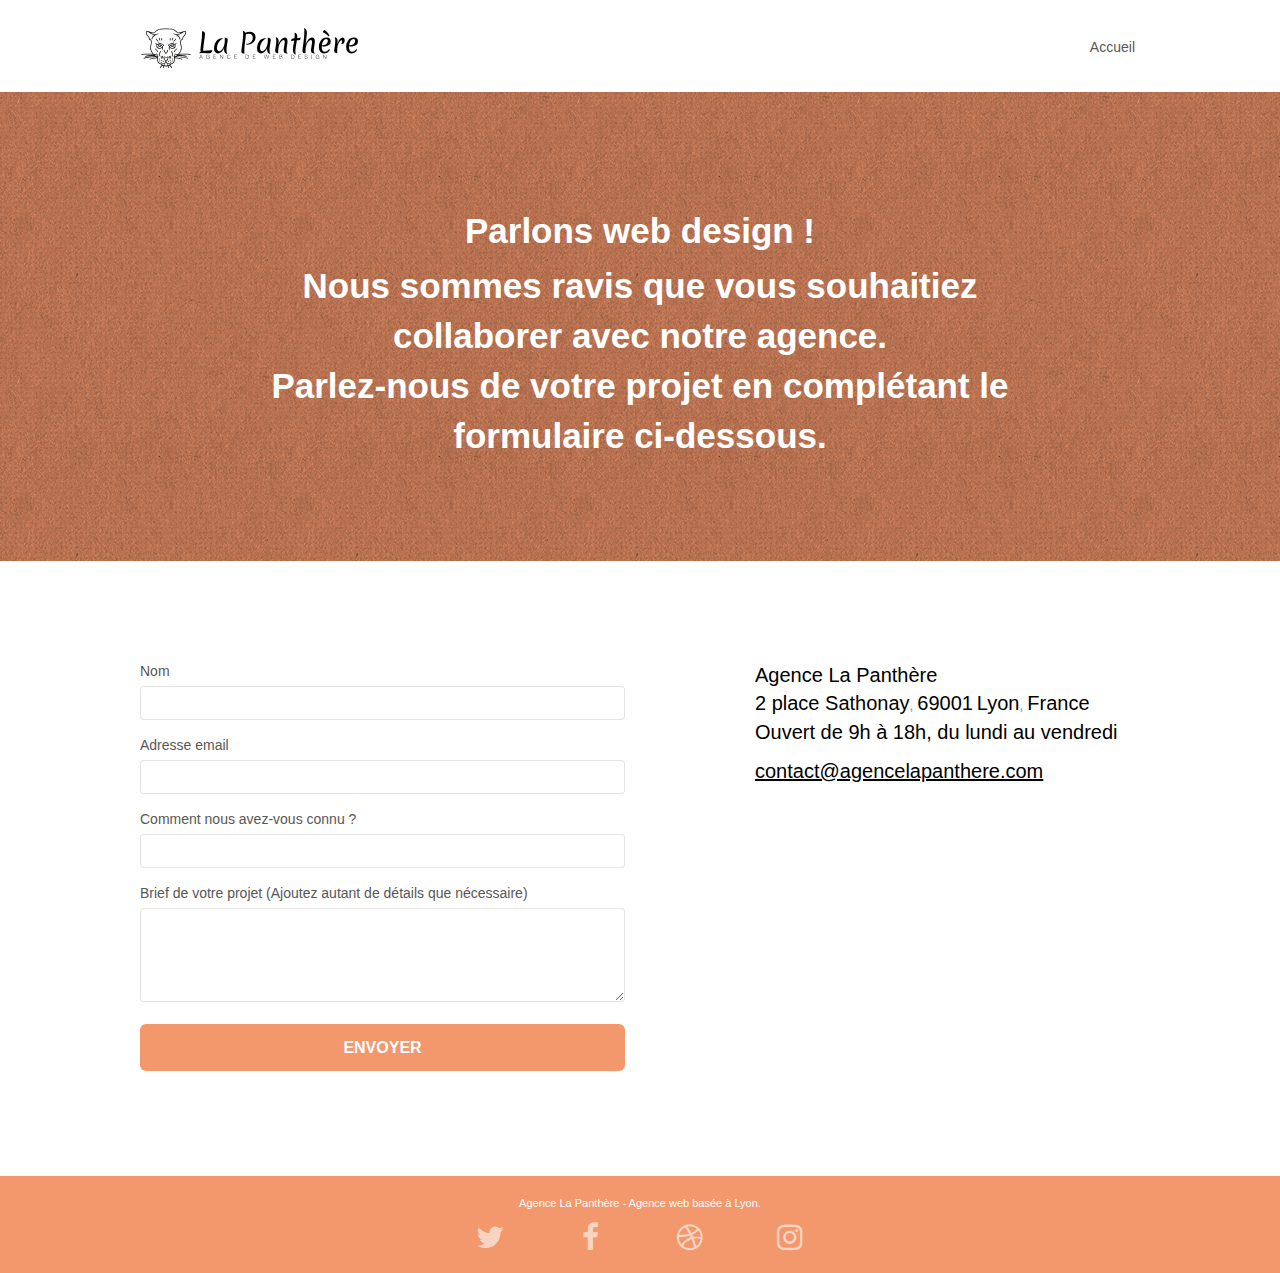
==== commit 3f491963: "modif police, adresse, mail page 2" ====
--- a/page2.html
+++ b/page2.html
@@ -34,17 +34,8 @@
 								<span class="sr-only">Toggle navigation</span><span class="icon-bar"></span><span class="icon-bar"></span><span class="icon-bar"></span>
 							</button>
 						</div>
-						<div class="collapse navbar-collapse navbar-1 special-dropdown-nav">
-							<ul class="site-navigation nav navbar-nav">
-								<li>
-									<a href="index.html">Accueil</a>
-								</li>
-								<li>
-								</li>
-								<li>
-									<a href="page2.html">page2</a>
-								</li>
-							</ul>
+						<div class="collapse navbar-collapse navbar-1 special-dropdown-nav site-navigation nav navbar-nav">
+							<a href="index.html">Accueil</a>
 						</div>
 					</nav>
 				</div>
@@ -104,9 +95,19 @@
 							</form>
 						</div>
 						<div class="col-sm-6">
-							<p>
-								contact@agencelapanthere.com<br>2 place Sathonay 69001 Lyon<br>Ouvert de 9h à 18h, du lundi au vendredi<br>
-							</p>
+							<div class="adresse" itemscope itemtype="https://schema.org/Store">
+								<span class="formulaire" itemprop="name">Agence La Panthère </br></span>
+								<div itemprop="address" itemscope itemtype="https://schema.org/PostalAddress">
+									<span class="formulaire" itemprop="streetAddress">2 place Sathonay</span>,
+									<span class="formulaire" itemprop="postalCode">69001</span>
+									<span class="formulaire" itemprop="addressLocality">Lyon</span>,
+									<span itemprop="addressCountry" itemscope itemtype="https://schema.org/Country">
+										<span class="formulaire" itemprop="name">France</span>
+									</span>
+									<p class="formulaire">Ouvert de 9h à 18h, du lundi au vendredi</p>
+									<a href="mailto:" class="formulaire"><u>contact@agencelapanthere.com</u></a>
+								</div>
+							  </div>
 						</div>
 					</div>
 				</div>
--- a/style.css
+++ b/style.css
@@ -681,7 +681,7 @@
 }
 
 .tight-width-whitespace {
-    max-width: 600px;
+    max-width: 750px;
     margin: auto auto auto auto;
 }
 
@@ -773,10 +773,17 @@
 .bgc-atomic-tangerine {
     background-color: #F3976C;
 }
-
+.adresse {
+    
+    padding-left: 100px;
+}
+.formulaire {
+    font-size: 20px!important;
+    color: #000000!important;
+}
 .tc-white {
-    color: #F3976C!important;
-    font-size: 30px;
+    color: #FFFFFF!important;
+    font-size: 35px;
     font-weight: 700;
 }
 
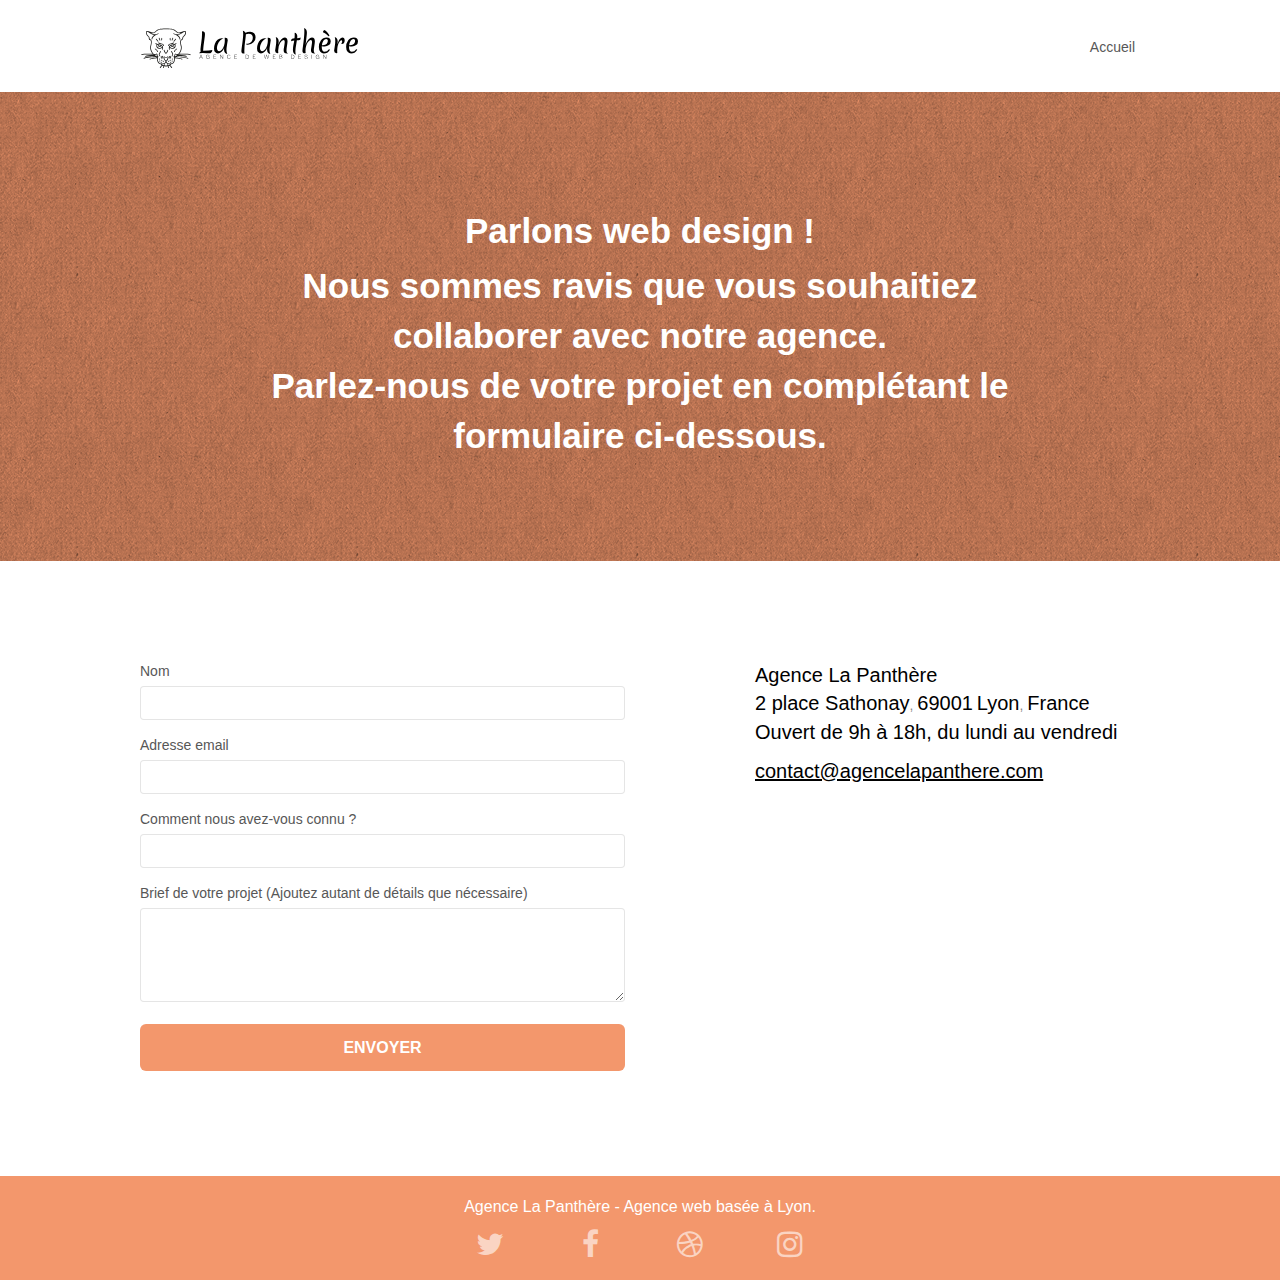
==== commit 3393443f: "modif lien reseaux sociaux footer p2" ====
--- a/page2.html
+++ b/page2.html
@@ -130,22 +130,22 @@
 							<div class="row row-no-gutters social">
 								<div class="col-sm-3">
 									<div class="text-center">
-										<a class="social" href="index.html"><span class="fa fa-twitter icon-md"></span></a>
+										<a class="social" href="index.html" target="_blank"><i class="fa fa-twitter icon-md"></i></a>
 									</div>
 								</div>
 								<div class="col-sm-3">
 									<div class="text-center">
-										<a class="social" href="index.html"><span class="fa fa-facebook icon-md"></span></a>
+										<a class="social" href="index.html" target="_blank"><i class="fa fa-facebook icon-md"></i></a>
 									</div>
 								</div>
 								<div class="col-sm-3">
 									<div class="text-center">
-										<a class="social" href="index.html"><span class="fa fa-dribbble icon-md"></span></a>
+										<a class="social" href="index.html" target="_blank"><i class="fa fa-dribbble icon-md"></i></a>
 									</div>
 								</div>
 								<div class="col-sm-3">
 									<div class="text-center">
-										<a class="social" href="index.html"><span class="fa fa-instagram icon-md"></span></a>
+										<a class="social" href="index.html" target="_blank"><i class="fa fa-instagram icon-md"></i></a>
 									</div>
 								</div>
 							</div>
--- a/style.css
+++ b/style.css
@@ -737,6 +737,7 @@
 
 .white {
     color: #FFFFFF!important;
+    font-size: 16px;
 }
 
 .portfolio-thumb {
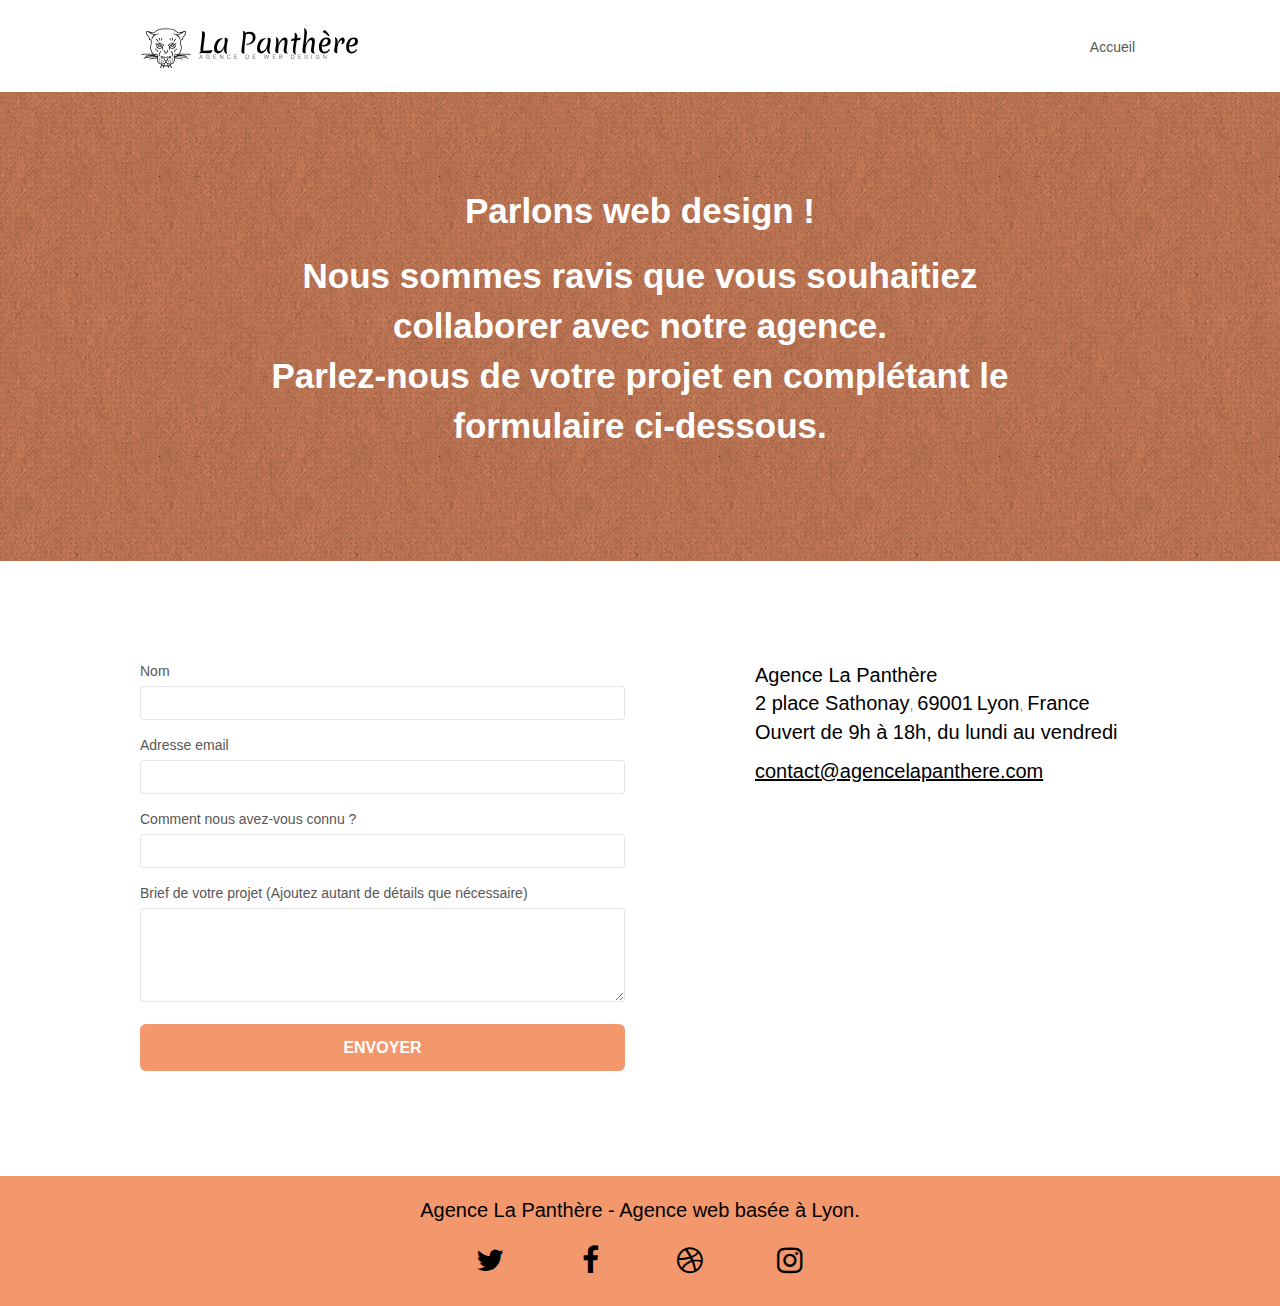
==== commit 679aa6b7: "Correction code + décallage des balises JS" ====
--- a/page2.html
+++ b/page2.html
@@ -11,12 +11,6 @@
 	<link rel="stylesheet" type="text/css" href="./css/font-awesome.css">
 	<link rel="stylesheet" type="text/css" href="./css/et-line.css">
 	
-	
-	<script src="./js/jquery-2.1.0.js"></script>
-	<script src="./js/bootstrap.js"></script>
-	<script src="./js/blocs.min.js"></script>
-	<script src="./js/jqBootstrapValidation.js"></script>
-	<script src="./js/formHandler.js"></script>
 	<title>Contactez nous !</title>
 
 </head>
@@ -29,7 +23,7 @@
 				<div class="container bloc-sm">
 					<nav class="navbar row">
 						<div class="navbar-header">
-							<a class="navbar-brand" href="index.html"><img src="img/agence-la-panthere-monochrome.svg" alt="atlanta web design logo" height="40" /></a>
+							<a class="navbar-brand" href="index.html"><img src="img/agence-la-panthere-monochrome.svg" alt="logo agence la panthère Lyon" height="40" /></a>
 							<button id="nav-toggle" type="button" class="ui-navbar-toggle navbar-toggle" data-toggle="collapse" data-target=".navbar-1">
 								<span class="sr-only">Toggle navigation</span><span class="icon-bar"></span><span class="icon-bar"></span><span class="icon-bar"></span>
 							</button>
@@ -105,7 +99,7 @@
 										<span class="formulaire" itemprop="name">France</span>
 									</span>
 									<p class="formulaire">Ouvert de 9h à 18h, du lundi au vendredi</p>
-									<a href="mailto:" class="formulaire"><u>contact@agencelapanthere.com</u></a>
+									<a href="mailto:contact@agencelapanthère.fr" class="formulaire"><u>contact@agencelapanthere.com</u></a>
 								</div>
 							  </div>
 						</div>
@@ -157,5 +151,10 @@
 		</footer>	
 	</div>
 	<!-- Principal conteneur END -->
+	<script src="./js/jquery-2.1.0.js"></script>
+	<script src="./js/bootstrap.js"></script>
+	<script src="./js/blocs.min.js"></script>
+	<script src="./js/jqBootstrapValidation.js"></script>
+	<script src="./js/formHandler.js"></script>
 </body>
 </html>
--- a/style.css
+++ b/style.css
@@ -118,12 +118,13 @@
 .d-bloc .divider-h span {
     border-color: rgba(255, 255, 255, .2);
 }
-
+.realisation-text {
+    font-size: 24px;
+}
 .d-bloc .a-btn,
 .d-bloc .navbar a,
 .d-bloc .navbar-brand,
 .d-bloc a .icon-sm,
-.d-bloc a .icon-md,
 .d-bloc a .icon-lg,
 .d-bloc a .icon-xl,
 .d-bloc h1 a,
@@ -136,6 +137,30 @@
     color: rgba(255, 255, 255, .6);
 }
 
+.d-bloc a .icon-md {
+    color: #000000;
+}
+.footer__list {
+    color: #000000!important;
+    font-size: 22px;
+    margin-bottom: 20px;
+}
+.list__link {
+    color: #000000!important;
+    font-size: 20px;
+}
+.footer-list__elements {
+    margin-bottom: 10px;
+}
+li::marker {
+    color : black;
+}
+.temoignage {
+    font-size: 20px;
+}
+.temoignage--color {
+    color: #757575!important;
+}
 .d-bloc .a-btn:hover,
 .d-bloc .navbar a:hover,
 .d-bloc .navbar-brand:hover,
@@ -286,7 +311,10 @@
 #bloc-1-hero h1 {
     font-size: 32px;
 }
-
+.text-center {
+    margin-top : 0!important;
+    padding-bottom : 10px;
+}
 .navbar {
     margin-bottom: 0;
     z-index: 1;
@@ -653,7 +681,12 @@
     font-weight: 400;
     color: #575757!important;
 }
-
+.panthere-presentation {
+    color: #000000!important;
+}
+.descriptif-img-crea {
+    font-size: 16px;
+}
 .container {
     max-width: 1000px;
 }
@@ -736,8 +769,8 @@
 }
 
 .white {
-    color: #FFFFFF!important;
-    font-size: 16px;
+    color: #000000!important;
+    font-size: 20px;
 }
 
 .portfolio-thumb {
@@ -828,11 +861,11 @@
 }
 
 .bg-banniere {
-    background-image: url("img/agence-la-panthere.jpg");
+    background-image: url("img/agence-la-panthere_resultat.webp");
 }
 
 .bg-presentation {
-    background-image: url("img/image-de-presentation.bmp");
+    background-image: url("img/image-de-presentation_resultat.webp");
 }
 
 @media (max-width: 1024px) {
@@ -858,13 +891,13 @@
     }
 }
 
-@media only screen and (min-device-width: 768px) and (max-device-width: 1024px) and (orientation: landscape) {
+@media only screen and (min-width: 768px) and (max-width: 1024px) and (orientation: landscape) {
     .b-parallax {
         background-attachment: scroll;
     }
 }
 
-@media only screen and (min-device-width: 1024px) and (max-device-width: 1366px) and (-webkit-min-device-pixel-ratio: 1.5) {
+@media only screen and (min-width: 1024px) and (max-width: 1366px) and (-webkit-min-device-pixel-ratio: 1.5) {
     .b-parallax {
         background-attachment: scroll;
     }
@@ -882,10 +915,6 @@
         overflow-x: hidden;
         position: relative;
     }
-    .bloc {
-        padding-left: constant(safe-area-inset-left);
-        padding-right: constant(safe-area-inset-right);
-    }
     .bloc-group,
     .bloc-group .bloc {
         display: block;
@@ -894,8 +923,6 @@
     .bloc-fill-screen .fill-bloc-top-edge,
     .bloc-fill-screen .fill-bloc-bottom-edge {
         padding: 0 20px;
-        padding-left: constant(safe-area-inset-left);
-        padding-right: constant(safe-area-inset-right);
     }
 }
 
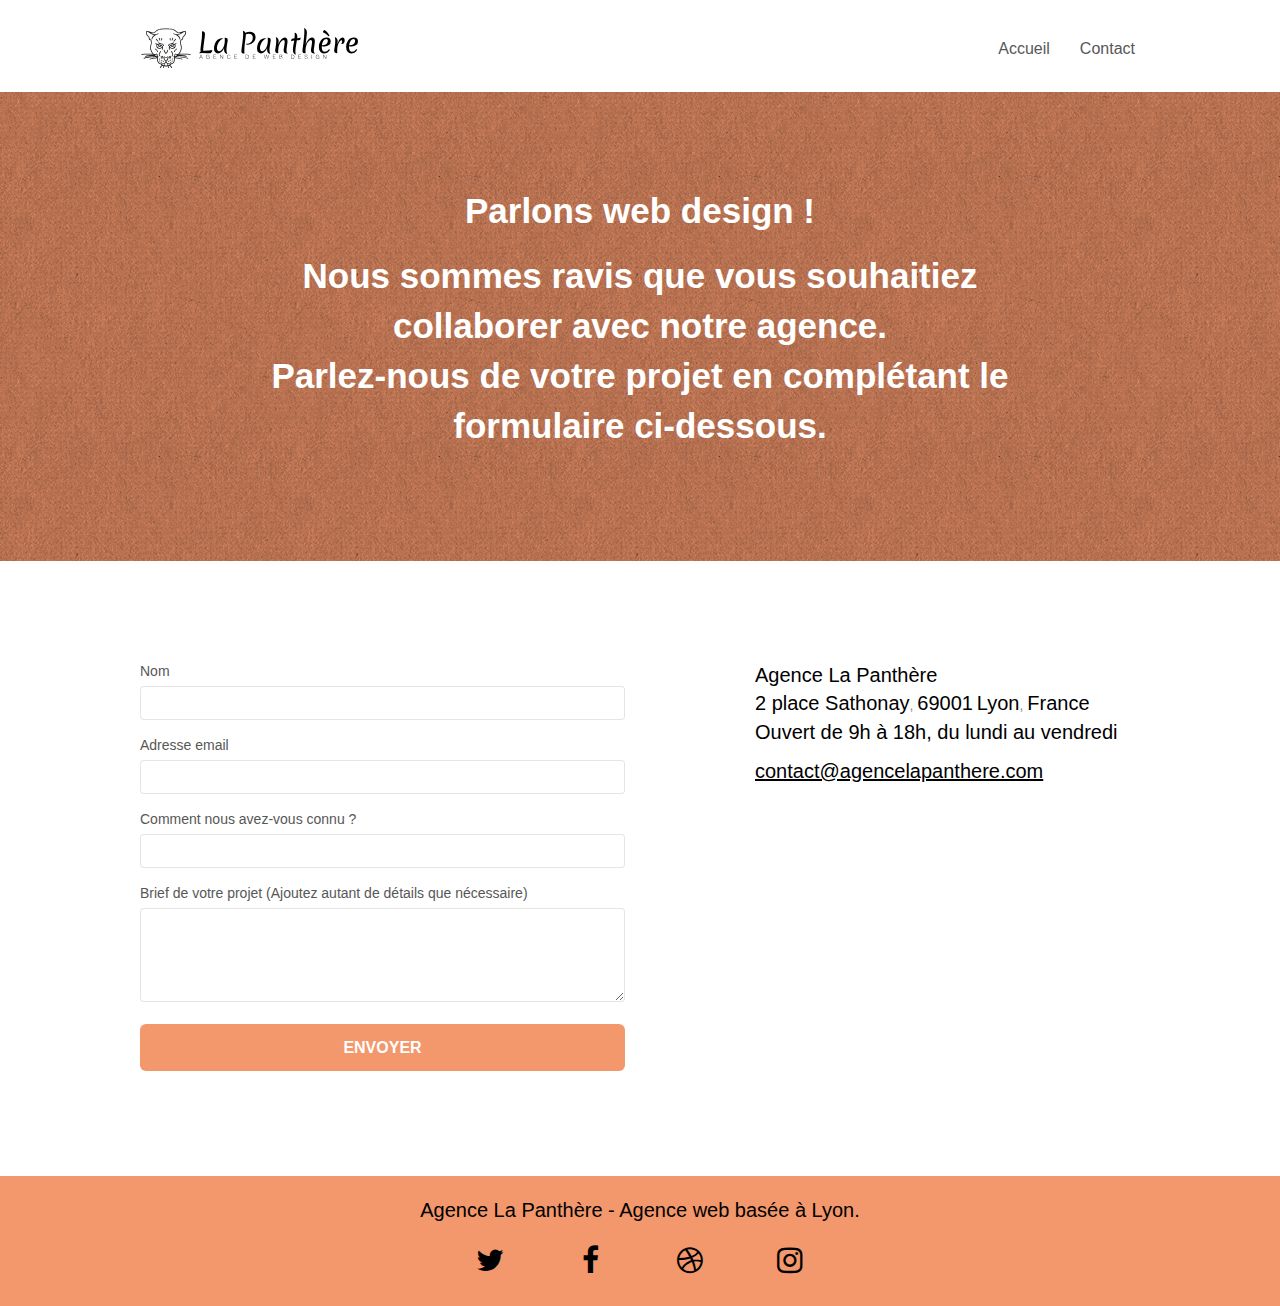
==== commit a53bae39: "correc des balises aprés passage au W3S control" ====
--- a/page2.html
+++ b/page2.html
@@ -23,13 +23,20 @@
 				<div class="container bloc-sm">
 					<nav class="navbar row">
 						<div class="navbar-header">
-							<a class="navbar-brand" href="index.html"><img src="img/agence-la-panthere-monochrome.svg" alt="logo agence la panthère Lyon" height="40" /></a>
+							<a class="navbar-brand" href="index.html"><img src="img/agence-la-panthere-monochrome.svg" alt="logo agence la panthère Lyon" height="40"></a>
 							<button id="nav-toggle" type="button" class="ui-navbar-toggle navbar-toggle" data-toggle="collapse" data-target=".navbar-1">
 								<span class="sr-only">Toggle navigation</span><span class="icon-bar"></span><span class="icon-bar"></span><span class="icon-bar"></span>
 							</button>
 						</div>
-						<div class="collapse navbar-collapse navbar-1 special-dropdown-nav site-navigation nav navbar-nav">
-							<a href="index.html">Accueil</a>
+						<div class="collapse navbar-collapse navbar-1 special-dropdown-nav">
+							<ul class="site-navigation nav navbar-nav">
+								<li>
+									<a href="index.html">Accueil</a>
+								</li>
+								<li>
+									<a href="page2.html">Contact</a>
+								</li>
+							</ul>
 						</div>
 					</nav>
 				</div>
@@ -59,24 +66,24 @@
 				<div class="container bloc-lg">
 					<div class="row">
 						<div class="col-sm-6">
-							<form id="form_1" novalidate success-msg="Your message has been sent." fail-msg="Sorry it seems that our mail server is not responding, Sorry for the inconvenience!">
+							<form id="form_1">
 								<div class="form-group">
 									<label>
 										Nom
 									</label>
-									<input id="name" class="form-control" required />
+									<input id="name" class="form-control" required>
 								</div>
 								<div class="form-group">
 									<label>
 										Adresse email
 									</label>
-									<input id="email" class="form-control" type="email" required />
+									<input id="email" class="form-control" type="email" required>
 								</div>
 								<div class="form-group">
 									<label>
 										Comment nous avez-vous connu ?
 									</label>
-									<input class="form-control" type="email" required id="input_504" />
+									<input class="form-control" type="email" required id="input_504">
 								</div>
 								<div class="form-group">
 									<label>
@@ -90,7 +97,7 @@
 						</div>
 						<div class="col-sm-6">
 							<div class="adresse" itemscope itemtype="https://schema.org/Store">
-								<span class="formulaire" itemprop="name">Agence La Panthère </br></span>
+								<span class="formulaire" itemprop="name">Agence La Panthère <br></span>
 								<div itemprop="address" itemscope itemtype="https://schema.org/PostalAddress">
 									<span class="formulaire" itemprop="streetAddress">2 place Sathonay</span>,
 									<span class="formulaire" itemprop="postalCode">69001</span>
